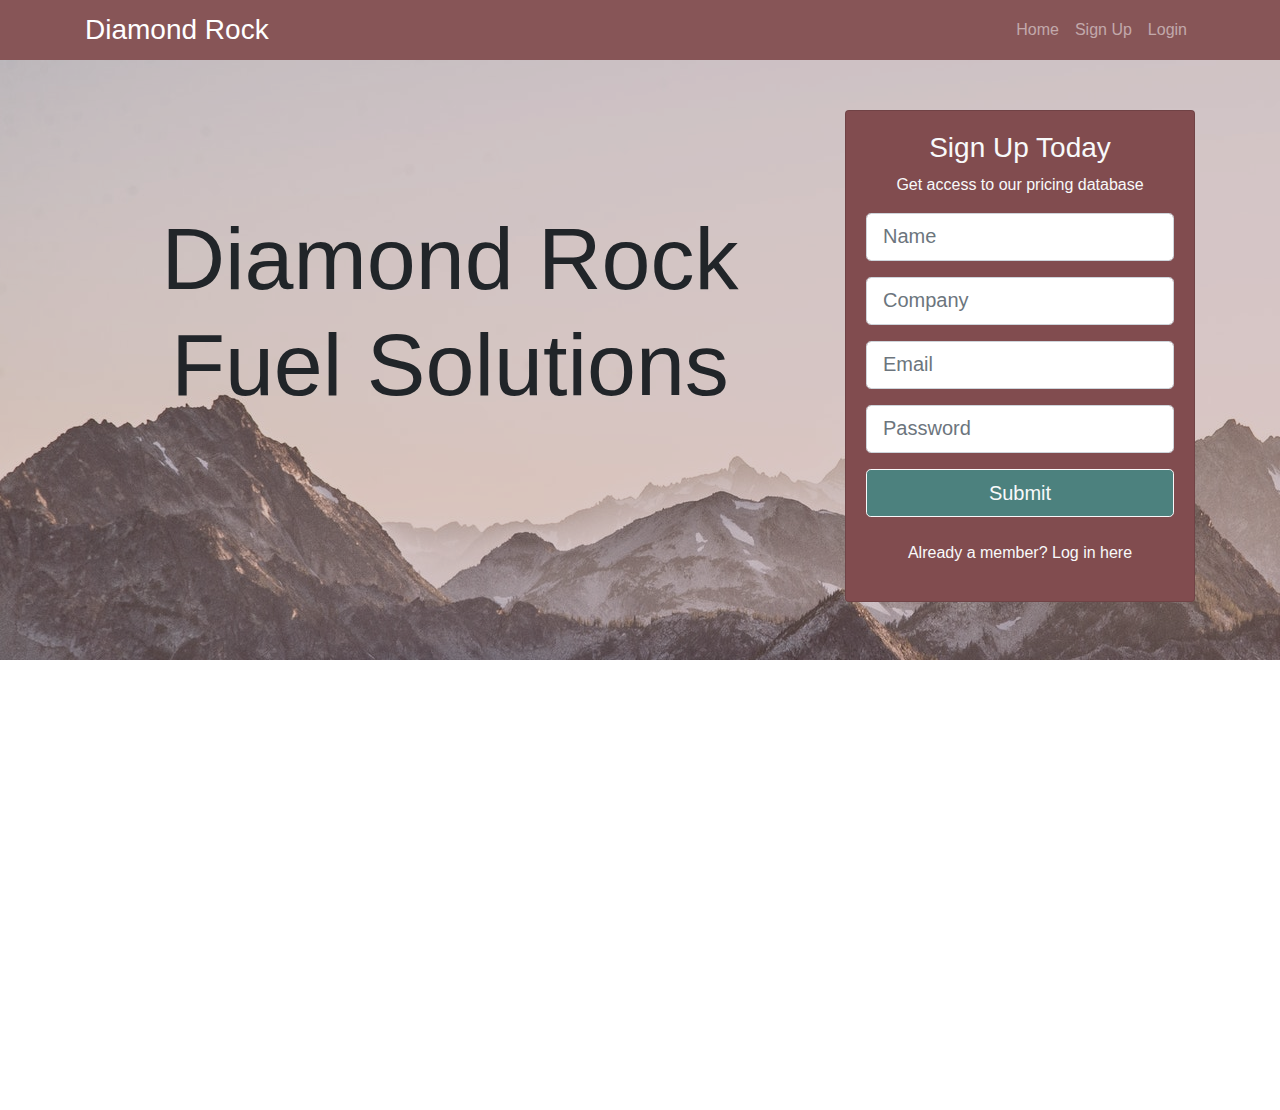
==== index.html @ 99f64deb "init commit" ====
<!DOCTYPE html>
<html lang="en">
  <head>
    <meta charset="UTF-8" />
    <meta name="viewport" content="width=device-width, initial-scale=1.0" />
    <meta http-equiv="X-UA-Compatible" content="ie=edge" />
    <link
      rel="stylesheet"
      href="https://use.fontawesome.com/releases/v5.7.2/css/all.css"
      integrity="sha384-fnmOCqbTlWIlj8LyTjo7mOUStjsKC4pOpQbqyi7RrhN7udi9RwhKkMHpvLbHG9Sr"
      crossorigin="anonymous"
    />
    <link rel="stylesheet" href="css/bootstrap.css" />
    <link rel="stylesheet" href="css/style.css" />
    <title>Diamon Rock Fuel Solutions | Home</title>
  </head>

  <body>
    <!-- START HERE -->
    <nav
      class="navbar navbar-expand-sm bg-primary navbar-dark fixed-top"
      id="main-nav"
    >
      <div class="container">
        <a href="#home" class="navbar-brand">
          <div></div>
          <h3 class="d-inline align-middle">
            <i class="fas fa-mountain"></i> Diamond Rock
          </h3>
        </a>
        <button
          class="navbar-toggler"
          data-toggle="collapse"
          data-target="#navbarCollapse"
        >
          <span class="navbar-toggler-icon"></span>
        </button>
        <div class="collapse navbar-collapse" id="navbarCollapse">
          <ul class="navbar-nav ml-auto">
            <li class="nav-item"><a href="#home" class="nav-link">Home</a></li>
            <li class="nav-item">
              <a href="#home" class="nav-link">Sign Up</a>
            </li>
            <li class="nav-item">
              <a href="#home" class="nav-link">Login</a>
            </li>
          </ul>
        </div>
      </div>
    </nav>

    <header id="showcase">
      <div class="primary-overlay">
        <div class="container home-inner">
          <div class="row">
            <div class="col-lg-8 d-none d-lg-block text-center">
              <h1 class="display-2 mt-5 pt-5">
                Diamond Rock Fuel Solutions
              </h1>
            </div>

            <div class="col-lg-4 text-light">
              <div class="card bg-primary text-center card-form">
                <div class="card-body">
                  <h3>Sign Up Today</h3>
                  <p>Get access to our pricing database</p>
                  <form action="">
                    <div class="form-group">
                      <input
                        type="text"
                        class="form-control form-control-lg"
                        placeholder="Name"
                      />
                    </div>
                    <div class="form-group">
                      <input
                        type="text"
                        class="form-control form-control-lg"
                        placeholder="Company"
                      />
                    </div>
                    <div class="form-group">
                      <input
                        type="email"
                        class="form-control form-control-lg"
                        placeholder="Email"
                      />
                    </div>
                    <div class="form-group">
                      <input
                        type="password"
                        class="form-control form-control-lg"
                        placeholder="Password"
                      />
                    </div>
                    <input
                      type="submit"
                      value="Submit"
                      class="btn btn-secondary btn-outline-light  btn-lg btn-block"
                    />
                  </form>
                  <p class="mt-4">Already a member? Log in here</p>
                </div>
              </div>
            </div>
            <div id="scroll"></div>
          </div>
        </div>
      </div>
    </header>

    <script
      src="http://code.jquery.com/jquery-3.3.1.min.js"
      integrity="sha256-FgpCb/KJQlLNfOu91ta32o/NMZxltwRo8QtmkMRdAu8="
      crossorigin="anonymous"
    ></script>
    <script
      src="https://cdnjs.cloudflare.com/ajax/libs/popper.js/1.14.3/umd/popper.min.js"
      integrity="sha384-ZMP7rVo3mIykV+2+9J3UJ46jBk0WLaUAdn689aCwoqbBJiSnjAK/l8WvCWPIPm49"
      crossorigin="anonymous"
    ></script>
    <script
      src="https://stackpath.bootstrapcdn.com/bootstrap/4.1.1/js/bootstrap.min.js"
      integrity="sha384-smHYKdLADwkXOn1EmN1qk/HfnUcbVRZyYmZ4qpPea6sjB/pTJ0euyQp0Mk8ck+5T"
      crossorigin="anonymous"
    ></script>

    <script>
      // Get the current year for the copyright
      $('#year').text(new Date().getFullYear());
    </script>
  </body>
</html>
---- css/style.css ----
body {
  margin-top: 60px; }

.navbar {
  opacity: 0.95; }

.home-inner {
  padding-top: 50px; }

#showcase {
  position: relative;
  background: url("../img/mountains.jpg");
  min-height: 600px; }
  #showcase .primary-overlay {
    background: rgba(129, 76, 79, 0.3);
    position: absolute;
    top: 0;
    left: 0;
    width: 100%;
    height: 100%; }

#scroll {
  padding-top: 1000px; }
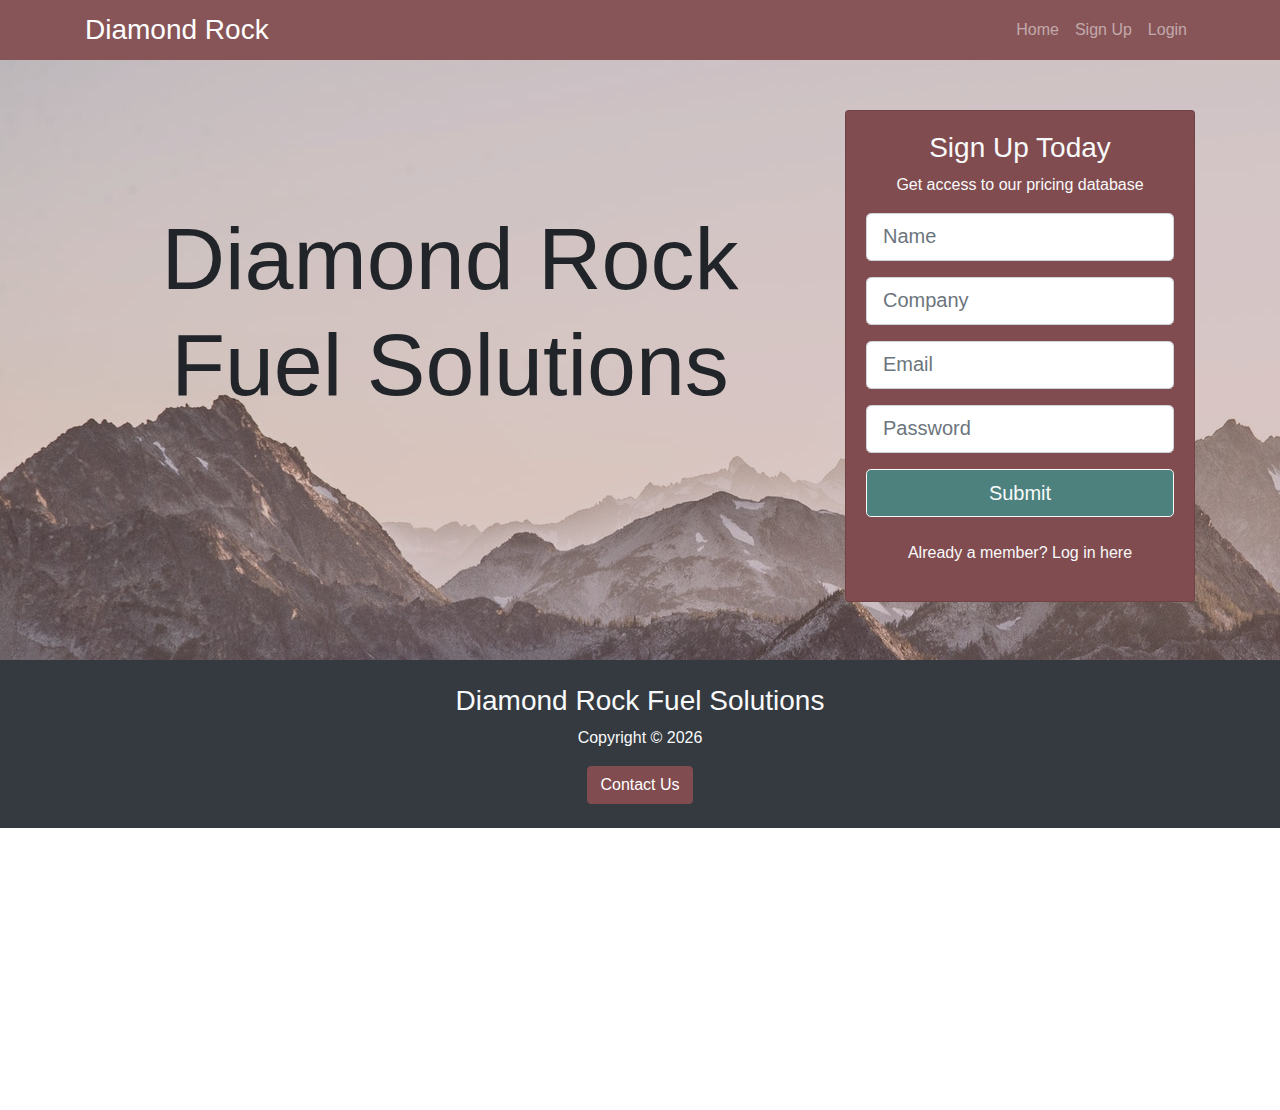
==== commit c10757e6: "added footer to index.html" ====
--- a/index.html
+++ b/index.html
@@ -109,6 +109,19 @@
       </div>
     </header>
 
+    <footer id="main-footer" class="bg-dark text-light">
+      <div class="container">
+        <div class="row">
+          <div class="col text-center py-4">
+            <h3>Diamond Rock Fuel Solutions</h3>
+            <p>Copyright &copy; <span id="year"></span></p>
+            <button class="btn btn-primary">
+              Contact Us
+            </button>
+          </div>
+        </div>
+      </div>
+    </footer>
     <script
       src="http://code.jquery.com/jquery-3.3.1.min.js"
       integrity="sha256-FgpCb/KJQlLNfOu91ta32o/NMZxltwRo8QtmkMRdAu8="
